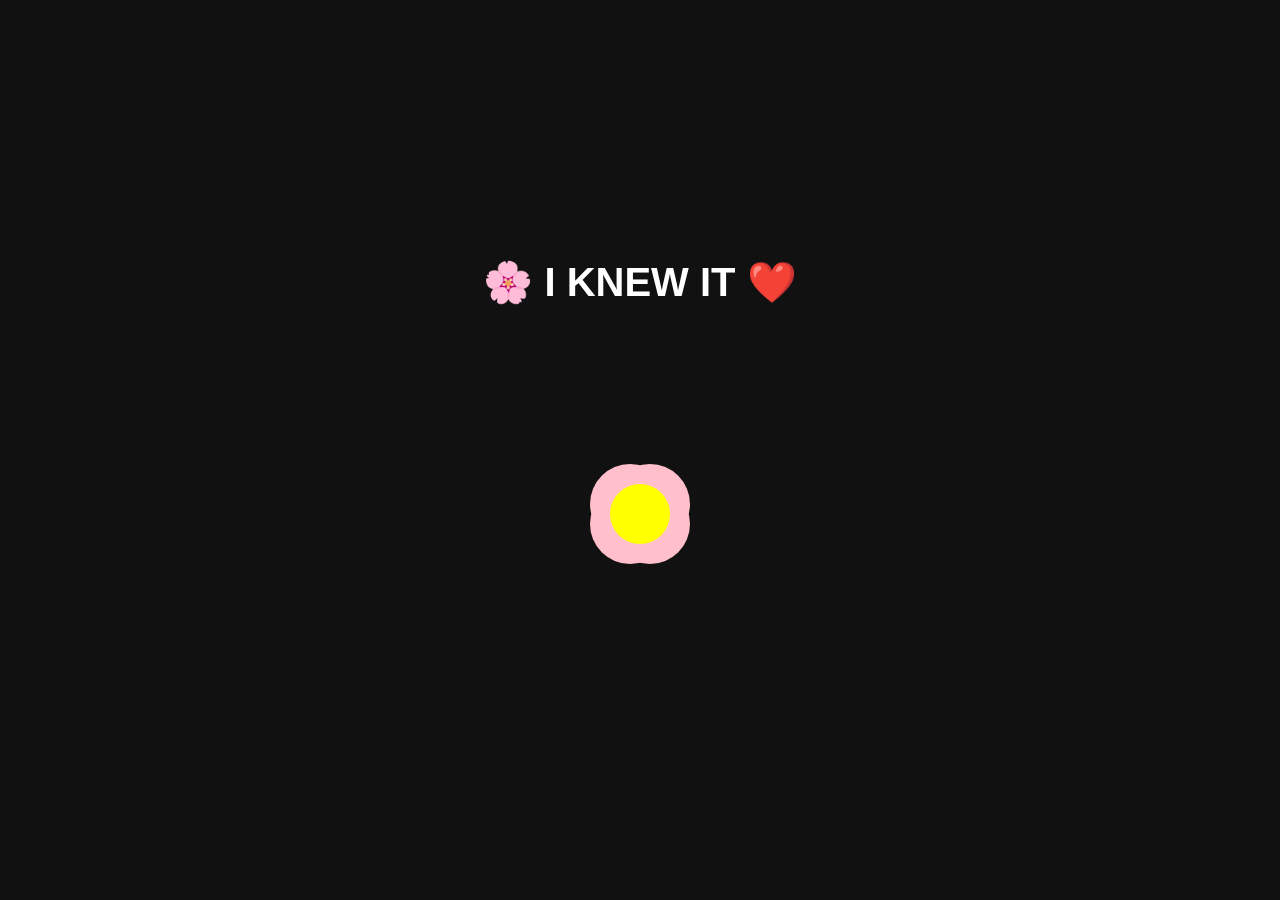
==== flower.html @ beef4403 "Update flower.html" ====
<!DOCTYPE html>

<html>

<head>

<title>Flower For You 🌸</title>

<link rel="stylesheet" href="style.css">

<style>


body{

background:#111;

overflow:hidden;

}


.flower{

position:relative;

width:100px;

height:100px;

margin:auto;

top:150px;

animation:bloom 3s infinite alternate;

}



.petal{

position:absolute;

width:80px;

height:80px;

background:pink;

border-radius:50%;

}



.p1{left:0;top:0;}
.p2{right:0;top:0;}
.p3{left:0;bottom:0;}
.p4{right:0;bottom:0;}


.center{

position:absolute;

width:60px;
height:60px;

background:yellow;

border-radius:50%;

left:20px;
top:20px;

}



@keyframes bloom{


from{

transform:scale(0.3) rotate(0deg);

}


to{

transform:scale(1.5) rotate(360deg);

}


}


h1{

text-align:center;

color:white;

margin-top:250px;

font-size:40px;

}

</style>


</head>


<body>


<h1>🌸 I KNEW IT ❤️</h1>


<div class="flower">

<div class="petal p1"></div>
<div class="petal p2"></div>
<div class="petal p3"></div>
<div class="petal p4"></div>

<div class="center"></div>


</div>


</body>

</html>
---- style.css ----
/* General reset for margin and padding */
* {
  margin: 0;
  padding: 0;
  box-sizing: border-box;
}

/* Body styles */
body {
  font-family: Arial, sans-serif;
  background-color: #f4f4f4;
  line-height: 1.6;
}

/* Container styles */
.container {
  width: 80%;
  margin: 0 auto;
  padding: 20px;
}

/* Header styles */
header {
  text-align: center;
  margin-bottom: 30px;
}

header h1 {
  color: #2c3e50;
}

/* Chapter styles */
.chapter {
  background-color: #fff;
  padding: 20px;
  margin-bottom: 20px;
  border-radius: 8px;
  box-shadow: 0 2px 5px rgba(0, 0, 0, 0.1);
}

.chapter h2 {
  color: #2980b9;
  margin-bottom: 15px;
}

.chapter p {
  font-size: 16px;
  margin-bottom: 10px;
}

.chapter ul {
  list-style-type: none;
  margin-left: 20px;
}

.chapter ul li {
  margin-bottom: 8px;
  font-size: 15px;
}

.chapter ul li strong {
  color: #2c3e50;
}

/* Make chapters look distinct with some spacing */
.chapter + .chapter {
  margin-top: 30px;
}
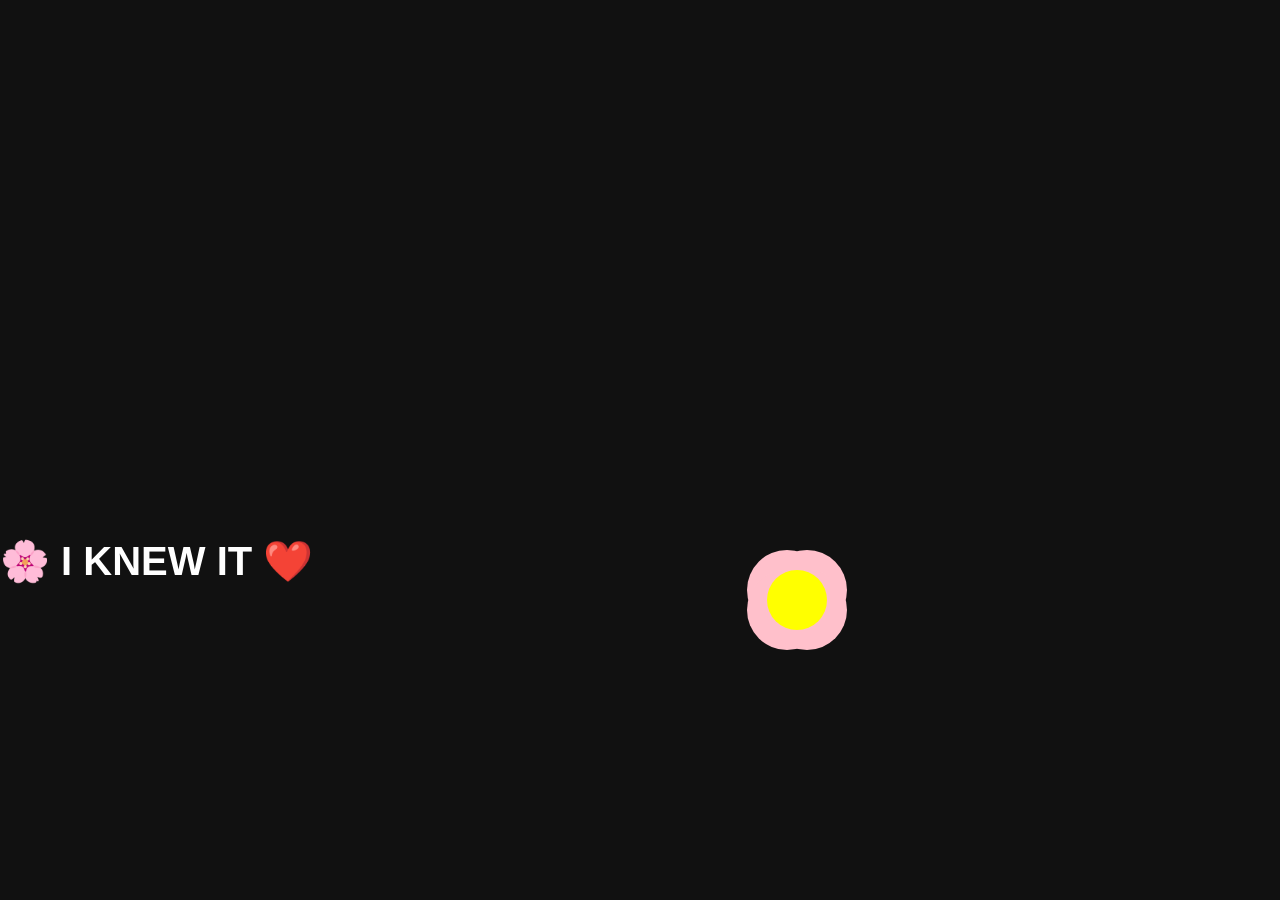
==== commit caa21143: "Update flower.html" ====
--- a/flower.html
+++ b/flower.html
@@ -4,7 +4,7 @@
 
 <head>
 
-<title>Flower For You 🌸</title>
+<title>yelo babeyy😍🤭🌸</title>
 
 <link rel="stylesheet" href="style.css">
 
--- a/style.css
+++ b/style.css
@@ -1,68 +1,54 @@
-/* General reset for margin and padding */
-* {
-  margin: 0;
-  padding: 0;
-  box-sizing: border-box;
+body{
+    margin:0;
+    height:100vh;
+    display:flex;
+    justify-content:center;
+    align-items:center;
+    background:linear-gradient(135deg,#ff9a9e,#fad0c4);
+    font-family:Arial;
 }
 
-/* Body styles */
-body {
-  font-family: Arial, sans-serif;
-  background-color: #f4f4f4;
-  line-height: 1.6;
+
+.box{
+
+    background:white;
+    padding:40px;
+    border-radius:25px;
+    text-align:center;
+    box-shadow:0 0 30px pink;
+
 }
 
-/* Container styles */
-.container {
-  width: 80%;
-  margin: 0 auto;
-  padding: 20px;
+
+h1{
+    color:#ff4d6d;
 }
 
-/* Header styles */
-header {
-  text-align: center;
-  margin-bottom: 30px;
+
+button{
+
+    padding:15px 30px;
+    margin:15px;
+    border:none;
+    border-radius:30px;
+    font-size:18px;
+    cursor:pointer;
+
 }
 
-header h1 {
-  color: #2c3e50;
+
+button:first-of-type{
+
+    background:#ff4d6d;
+    color:white;
+
 }
 
-/* Chapter styles */
-.chapter {
-  background-color: #fff;
-  padding: 20px;
-  margin-bottom: 20px;
-  border-radius: 8px;
-  box-shadow: 0 2px 5px rgba(0, 0, 0, 0.1);
+
+#noBtn{
+
+    background:black;
+    color:white;
+    position:relative;
+
 }
-
-.chapter h2 {
-  color: #2980b9;
-  margin-bottom: 15px;
-}
-
-.chapter p {
-  font-size: 16px;
-  margin-bottom: 10px;
-}
-
-.chapter ul {
-  list-style-type: none;
-  margin-left: 20px;
-}
-
-.chapter ul li {
-  margin-bottom: 8px;
-  font-size: 15px;
-}
-
-.chapter ul li strong {
-  color: #2c3e50;
-}
-
-/* Make chapters look distinct with some spacing */
-.chapter + .chapter {
-  margin-top: 30px;
-}
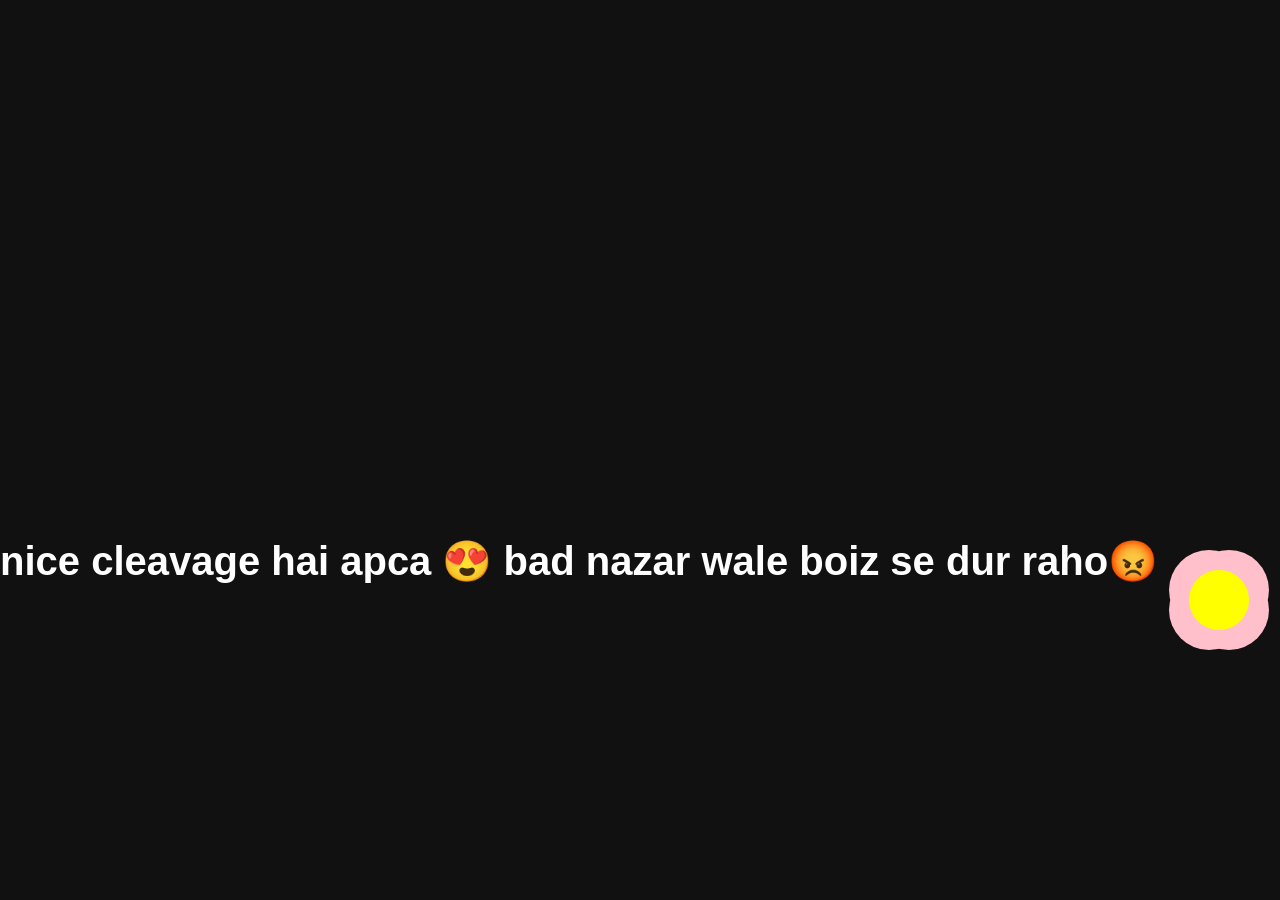
==== commit 2511a0cc: "Update flower.html" ====
--- a/flower.html
+++ b/flower.html
@@ -119,7 +119,7 @@
 <body>
 
 
-<h1>🌸 I KNEW IT ❤️</h1>
+<h1>nice cleavage hai apca 😍 bad nazar wale boiz se dur raho😡</h1>
 
 
 <div class="flower">
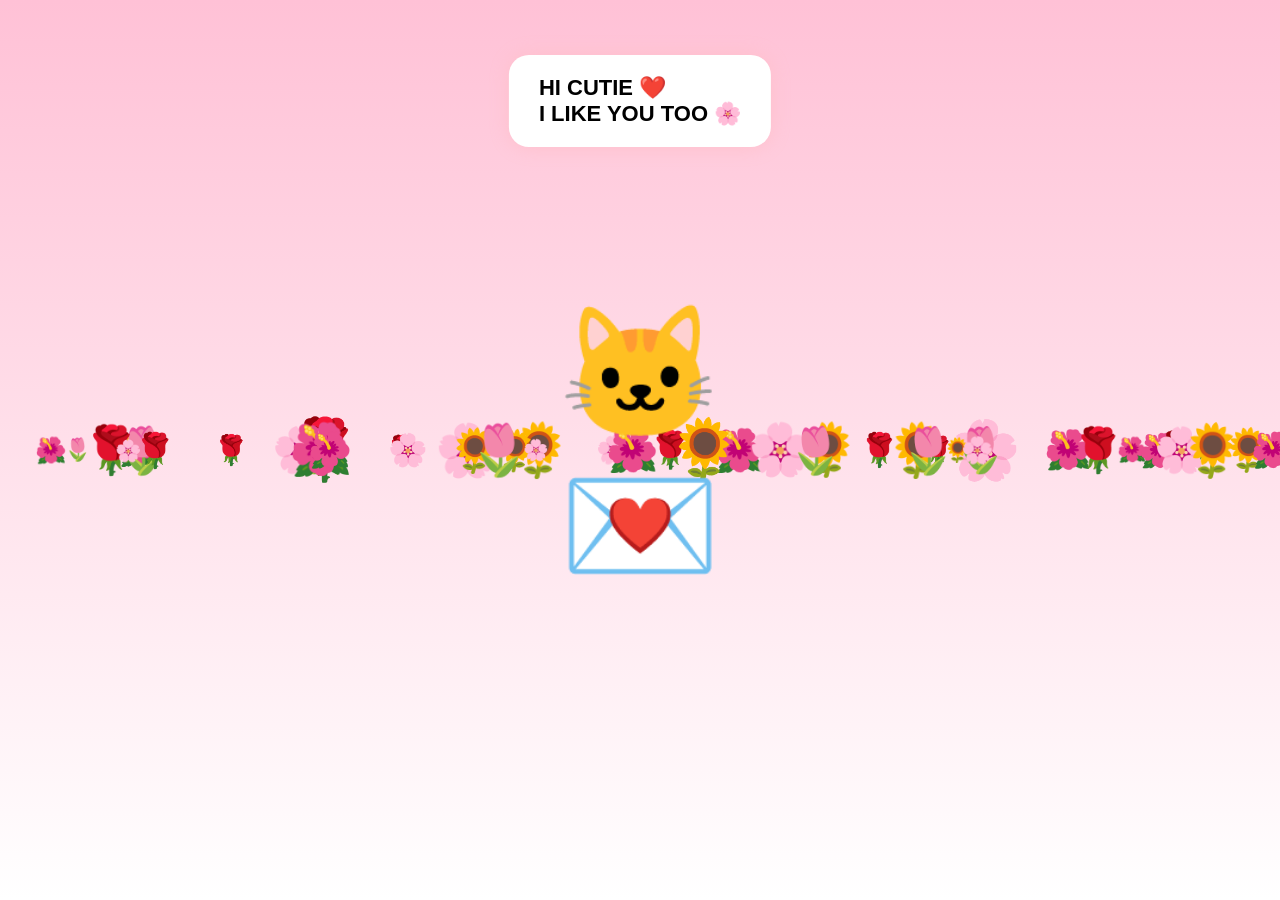
==== commit 65115507: "Update flower.html" ====
--- a/flower.html
+++ b/flower.html
@@ -1,114 +1,109 @@
 <!DOCTYPE html>
-
 <html>
 
 <head>
 
-<title>yelo babeyy😍🤭🌸</title>
-
-<link rel="stylesheet" href="style.css">
+<title>I Knew It ❤️</title>
 
 <style>
 
-
 body{
 
-background:#111;
-
+margin:0;
+height:100vh;
 overflow:hidden;
+background:linear-gradient(#ffc1d6,#fff);
+font-family:Arial;
+display:flex;
+justify-content:center;
+align-items:center;
 
 }
 
 
+/* floating flowers */
+
 .flower{
 
-position:relative;
+position:absolute;
+font-size:40px;
+animation:float 6s infinite ease-in-out;
 
-width:100px;
+}
 
-height:100px;
 
-margin:auto;
+@keyframes float{
 
-top:150px;
+0%{
+transform:translateY(100vh) rotate(0deg);
+opacity:0;
+}
 
-animation:bloom 3s infinite alternate;
+50%{
+opacity:1;
+}
+
+100%{
+transform:translateY(-20vh) rotate(360deg);
+opacity:0;
+}
 
 }
 
 
 
-.petal{
+/* centre cat */
 
-position:absolute;
+.cat{
 
-width:80px;
+font-size:130px;
+position:relative;
+z-index:5;
 
-height:80px;
+animation:bounce 2s infinite alternate;
 
-background:pink;
+}
 
-border-radius:50%;
+
+@keyframes bounce{
+
+from{
+transform:translateY(0);
+}
+
+to{
+transform:translateY(-15px);
+}
 
 }
 
 
 
-.p1{left:0;top:0;}
-.p2{right:0;top:0;}
-.p3{left:0;bottom:0;}
-.p4{right:0;bottom:0;}
+/* note */
 
-
-.center{
+.note{
 
 position:absolute;
 
-width:60px;
-height:60px;
+top:55px;
+left:50%;
 
-background:yellow;
+transform:translateX(-50%);
 
-border-radius:50%;
+background:white;
 
-left:20px;
-top:20px;
+padding:20px 30px;
+
+border-radius:20px;
+
+font-size:22px;
+
+box-shadow:0 0 20px pink;
+
+font-weight:bold;
 
 }
 
-
-
-@keyframes bloom{
-
-
-from{
-
-transform:scale(0.3) rotate(0deg);
-
-}
-
-
-to{
-
-transform:scale(1.5) rotate(360deg);
-
-}
-
-
-}
-
-
-h1{
-
-text-align:center;
-
-color:white;
-
-margin-top:250px;
-
-font-size:40px;
-
-}
 
 </style>
 
@@ -119,20 +114,60 @@
 <body>
 
 
-<h1>nice cleavage hai apca 😍 bad nazar wale boiz se dur raho😡</h1>
+<div class="note">
+
+HI CUTIE ❤️<br>
+I LIKE YOU TOO 🌸
+
+</div>
 
 
-<div class="flower">
 
-<div class="petal p1"></div>
-<div class="petal p2"></div>
-<div class="petal p3"></div>
-<div class="petal p4"></div>
+<div class="cat">
 
-<div class="center"></div>
+🐱<br>
+
+💌
+
+</div>
 
 
-</div>
+
+<script>
+
+
+let flowers=["🌸","🌹","🌷","🌺","🌻"];
+
+
+for(let i=0;i<50;i++){
+
+
+let f=document.createElement("div");
+
+f.className="flower";
+
+
+f.innerHTML=flowers[Math.floor(Math.random()*flowers.length)];
+
+
+f.style.left=Math.random()*100+"vw";
+
+
+f.style.animationDelay=Math.random()*5+"s";
+
+
+f.style.fontSize=(20+Math.random()*40)+"px";
+
+
+document.body.appendChild(f);
+
+
+}
+
+
+
+</script>
+
 
 
 </body>
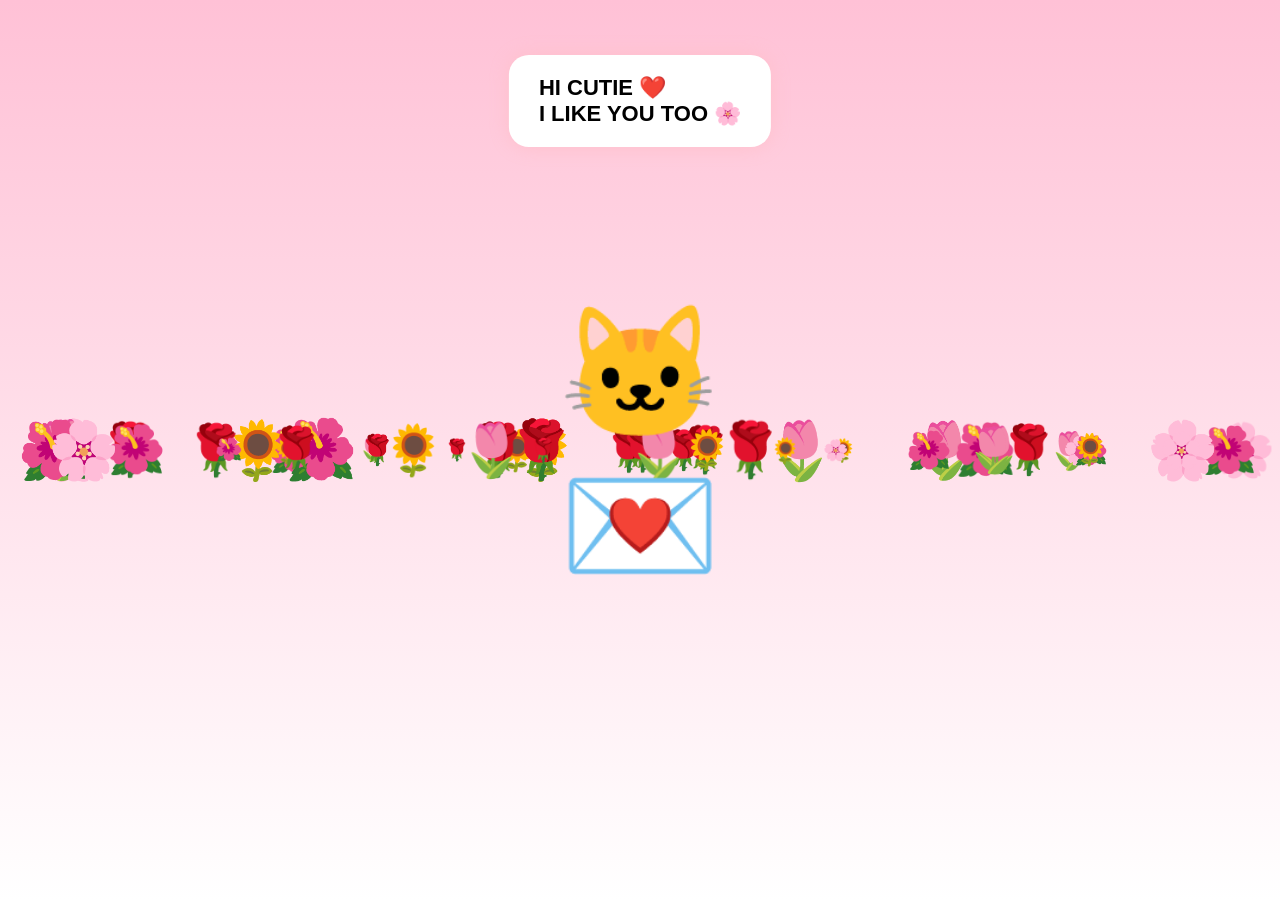
==== commit 58dcf4d7: "Update flower.html" ====
--- a/flower.html
+++ b/flower.html
@@ -3,7 +3,7 @@
 
 <head>
 
-<title>I Knew It ❤️</title>
+<title>bad nazar h meri apce upar🥺 bachke🙈</title>
 
 <style>
 
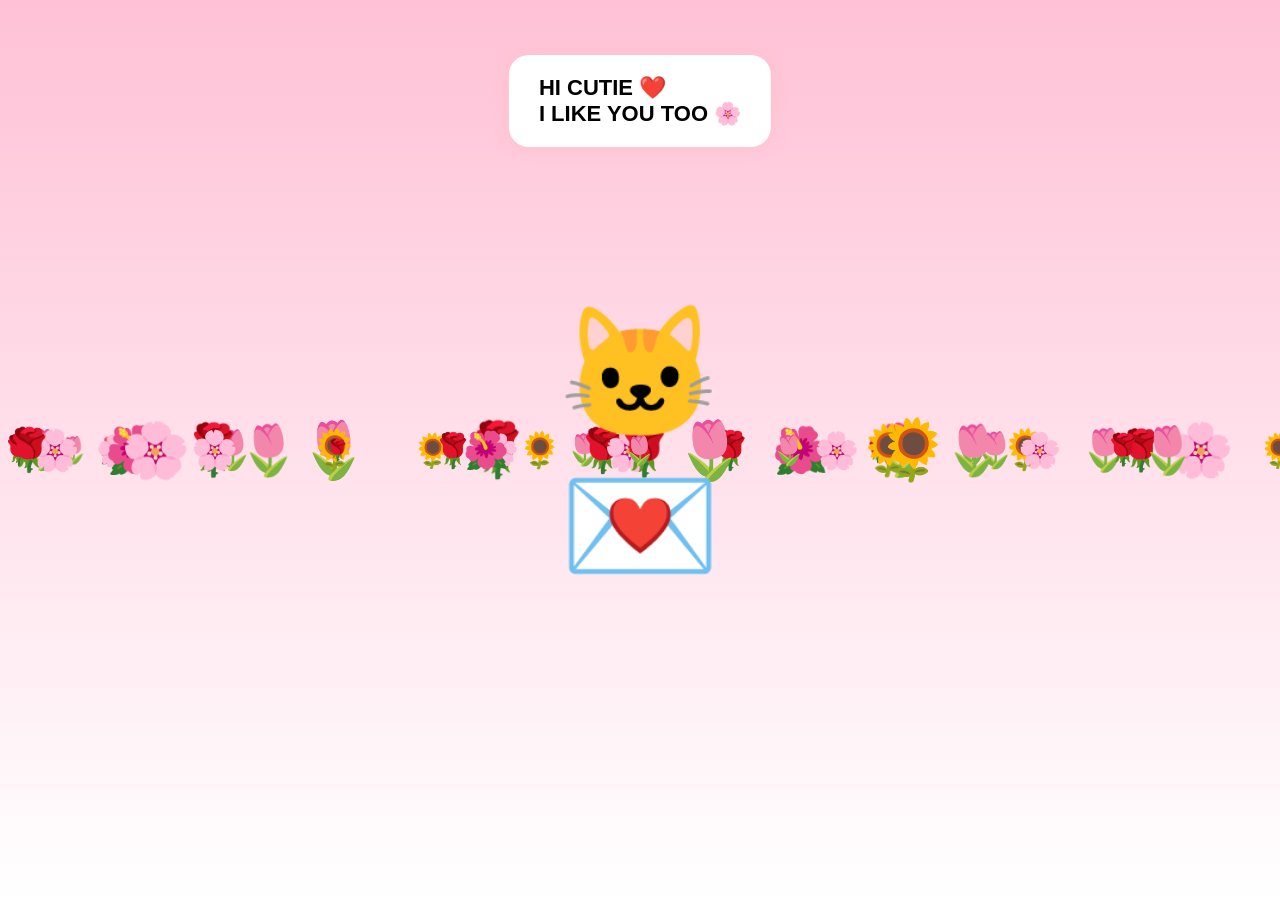
==== commit e8974bca: "Update flower.html" ====
--- a/flower.html
+++ b/flower.html
@@ -3,7 +3,7 @@
 
 <head>
 
-<title>bad nazar h meri apce upar🥺 bachke🙈</title>
+<title>i lob u bb😘 (also apci cleavage🙈)</title>
 
 <style>
 
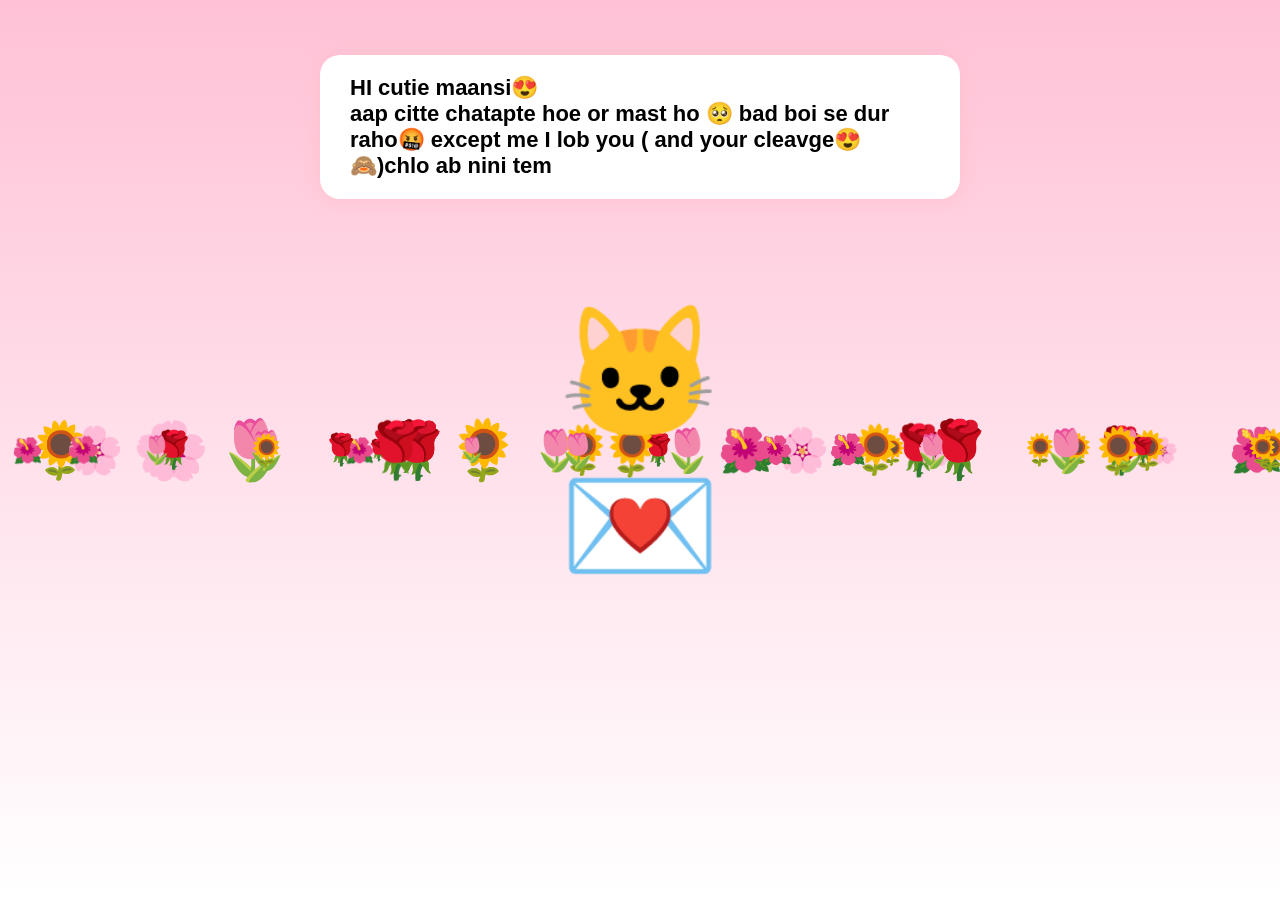
==== commit f2499d84: "Update flower.html" ====
--- a/flower.html
+++ b/flower.html
@@ -116,8 +116,8 @@
 
 <div class="note">
 
-HI CUTIE ❤️<br>
-I LIKE YOU TOO 🌸
+HI cutie maansi😍<br>
+aap citte chatapte hoe or mast ho 🥺 bad boi se dur raho🤬 except me I lob you ( and your cleavge😍🙈)chlo ab nini tem
 
 </div>
 
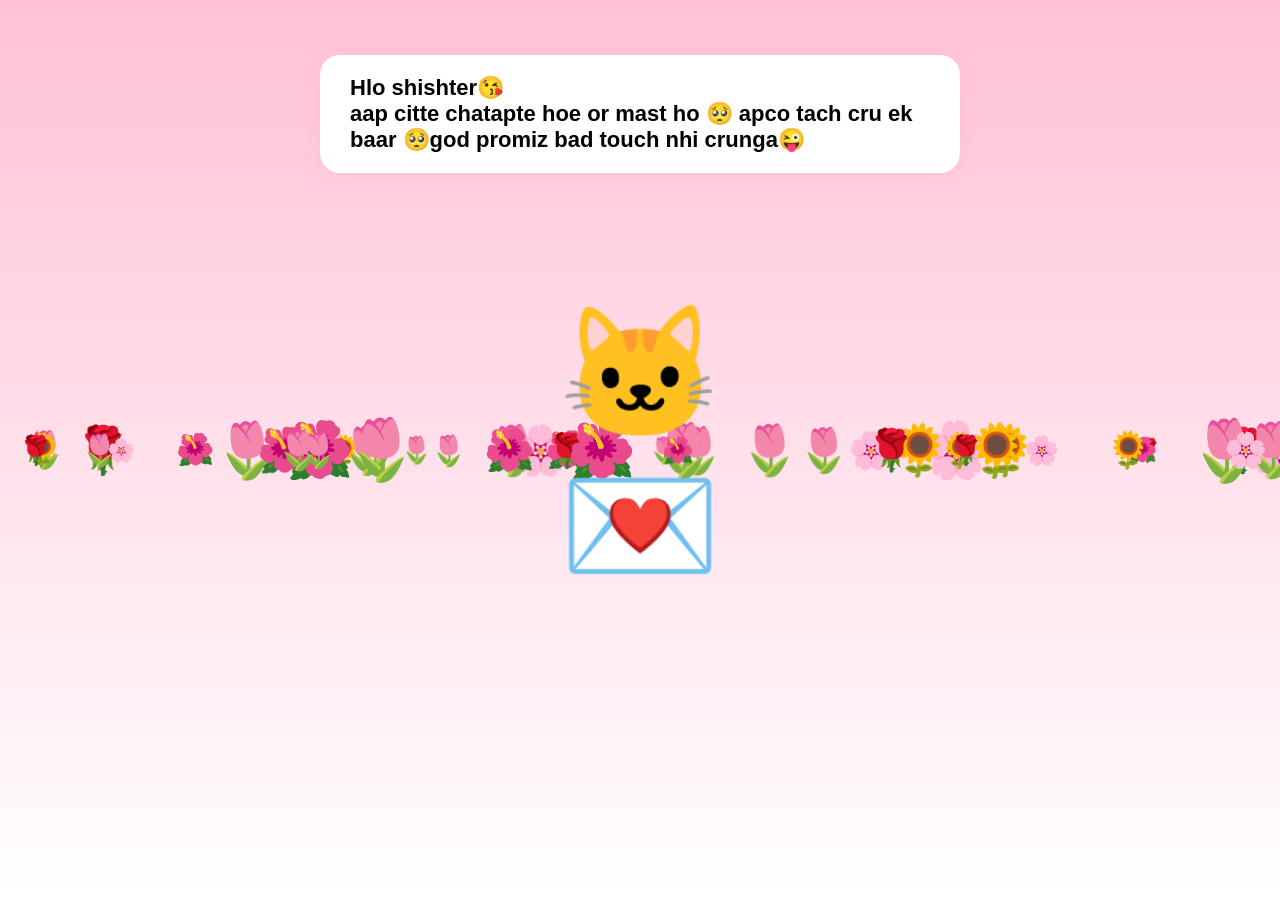
==== commit 4172fc99: "Update flower.html" ====
--- a/flower.html
+++ b/flower.html
@@ -116,8 +116,8 @@
 
 <div class="note">
 
-HI cutie maansi😍<br>
-aap citte chatapte hoe or mast ho 🥺 bad boi se dur raho🤬 except me I lob you ( and your cleavge😍🙈)chlo ab nini tem
+Hlo shishter😘<br>
+aap citte chatapte hoe or mast ho 🥺 apco tach cru ek baar 🥺god promiz bad touch nhi crunga😜
 
 </div>
 
